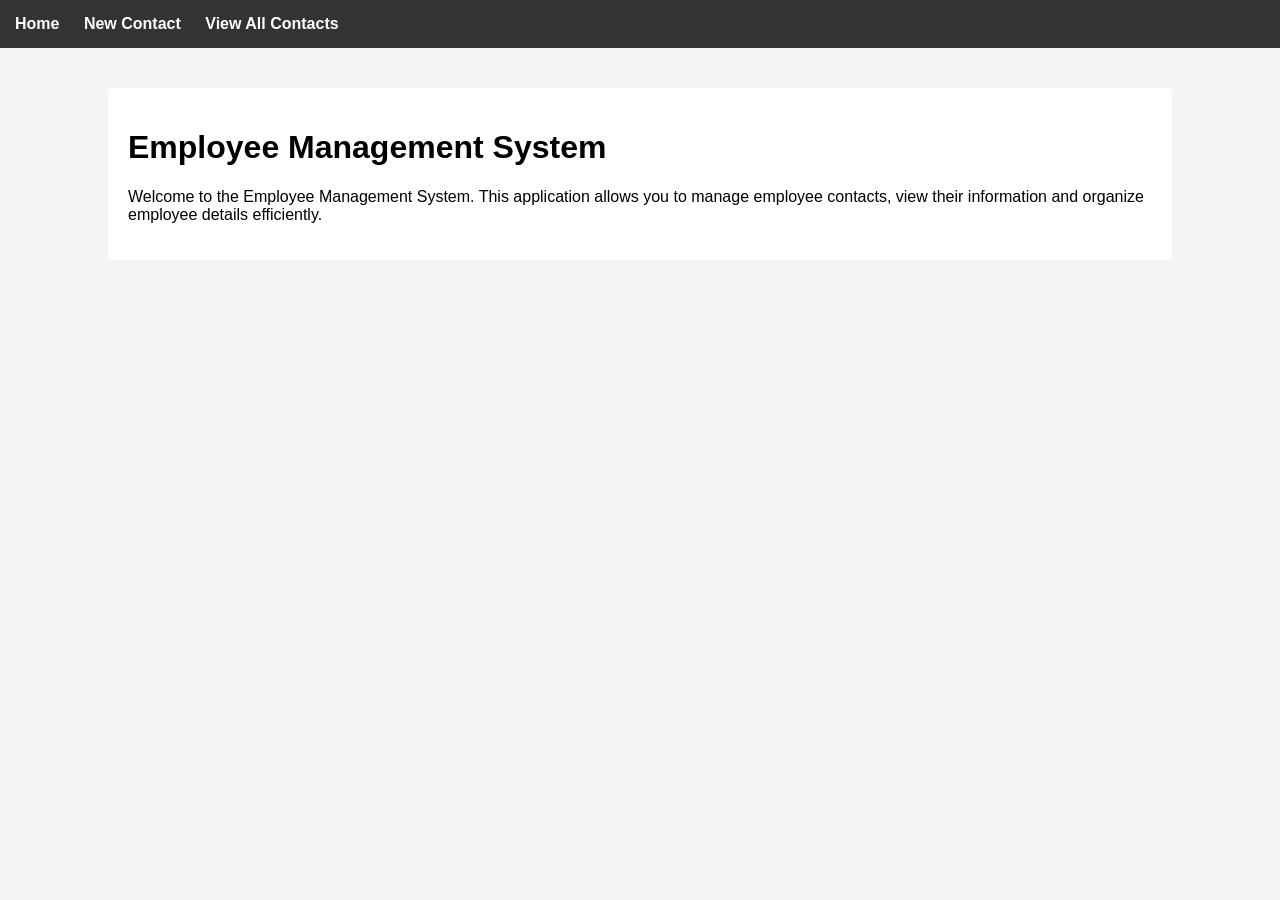
==== index.html @ 90accbc0 "index.html" ====
<!DOCTYPE html>
<html>
<head>
<title>Employee Management System</title>
<link rel="stylesheet" href="styles.css">
</head>

<body>

<nav>
<a href="index.html">Home</a>
<a href="new-contact.html">New Contact</a>
<a href="view-contacts.html">View All Contacts</a>
</nav>

<div class="container">

<h1>Employee Management System</h1>

<p>
Welcome to the Employee Management System. This application allows you to
manage employee contacts, view their information and organize employee
details efficiently.
</p>

</div>

</body>
</html>
---- styles.css ----
body{
font-family: Arial;
margin:0;
background:#f4f4f4;
}

nav{
background:#333;
padding:15px;
}

nav a{
color:white;
margin-right:20px;
text-decoration:none;
font-weight:bold;
}

nav a:hover{
color:#00c3ff;
}

.container{
width:80%;
margin:auto;
margin-top:40px;
background:white;
padding:20px;
border-radius:5px;
}

form input{
display:block;
width:100%;
padding:10px;
margin-bottom:15px;
border:1px solid #ccc;
}

button{
padding:10px 15px;
border:none;
background:#007BFF;
color:white;
cursor:pointer;
}

button:hover{
background:#0056b3;
}

table{
width:100%;
border-collapse:collapse;
margin-top:20px;
}

table, th, td{
border:1px solid #ddd;
}

th, td{
padding:12px;
text-align:left;
}

th{
background:#333;
color:white;
}
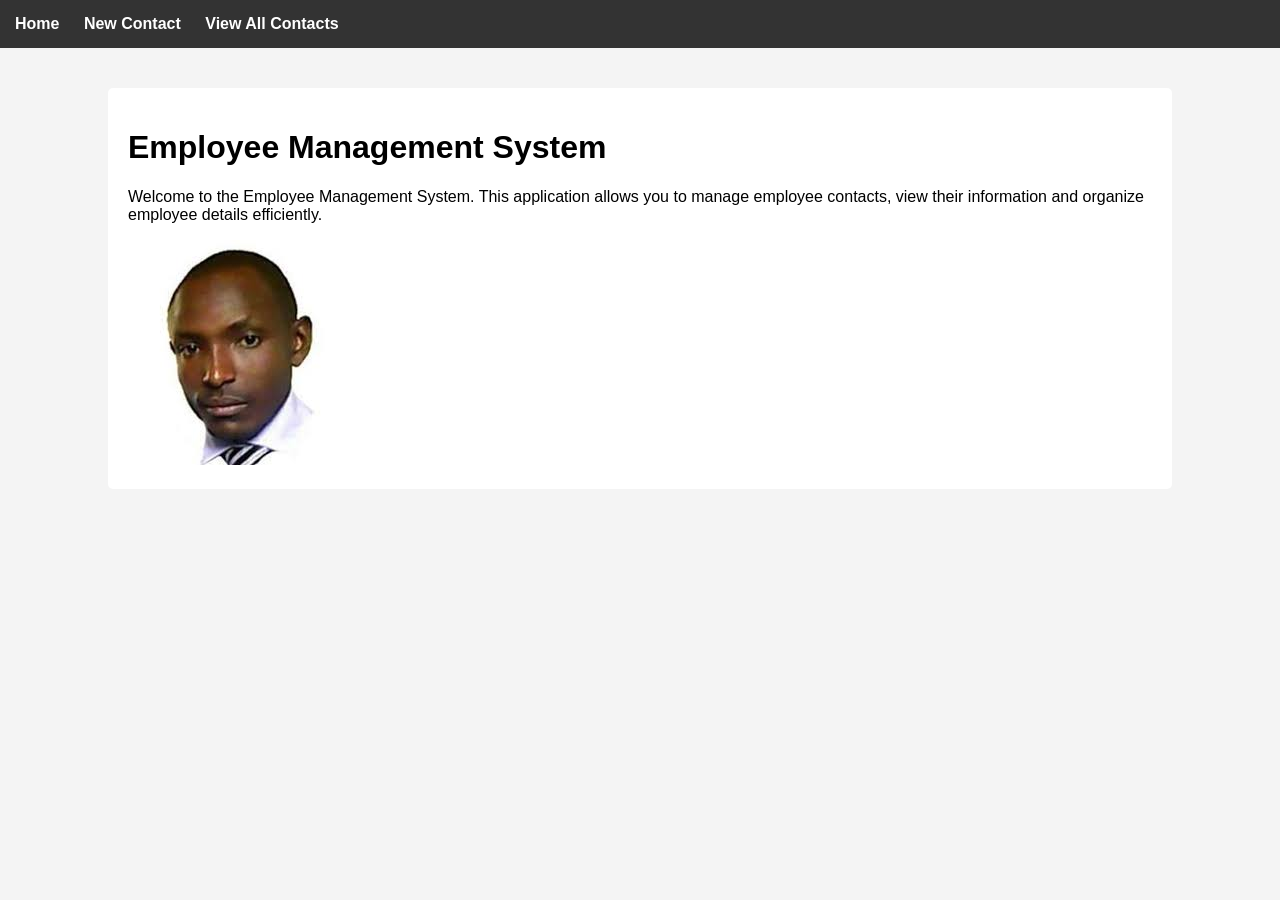
==== commit eddbab6a: "new-contacts.html" ====
--- a/index.html
+++ b/index.html
@@ -9,7 +9,7 @@
 
 <nav>
 <a href="index.html">Home</a>
-<a href="new-contact.html">New Contact</a>
+<a href="new-contacts.html">New Contact</a>
 <a href="view-contacts.html">View All Contacts</a>
 </nav>
 
@@ -22,6 +22,7 @@
 manage employee contacts, view their information and organize employee
 details efficiently.
 </p>
+<img src="image/mutai.jpg" alt="Employee Image">
 
 </div>
 
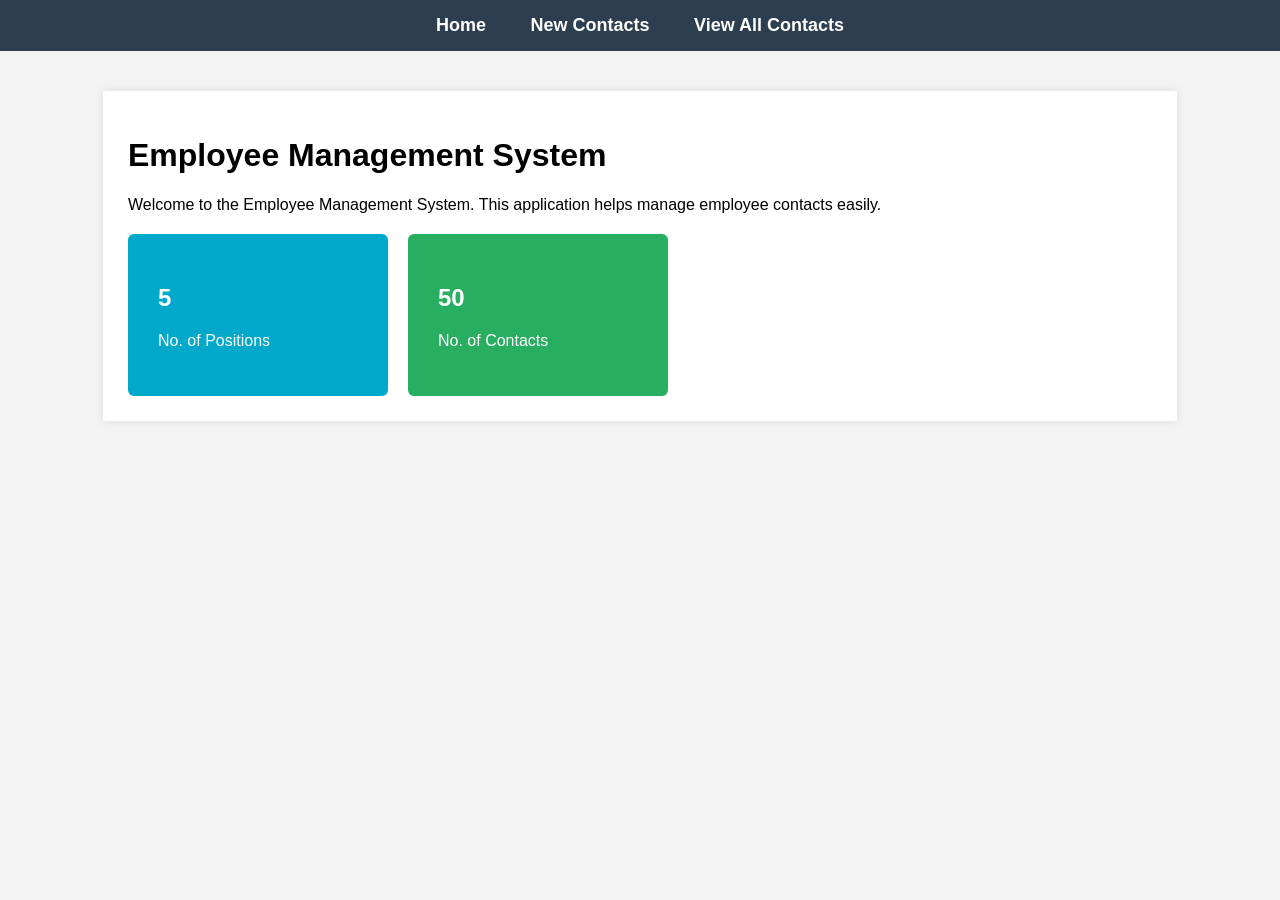
==== commit 6ca47958: "index.html" ====
--- a/index.html
+++ b/index.html
@@ -7,9 +7,9 @@
 
 <body>
 
-<nav>
+<nav class="navbar">
 <a href="index.html">Home</a>
-<a href="new-contacts.html">New Contact</a>
+<a href="new-contacts.html">New Contacts</a>
 <a href="view-contacts.html">View All Contacts</a>
 </nav>
 
@@ -17,12 +17,21 @@
 
 <h1>Employee Management System</h1>
 
-<p>
-Welcome to the Employee Management System. This application allows you to
-manage employee contacts, view their information and organize employee
-details efficiently.
-</p>
-<img src="image/mutai.jpg" alt="Employee Image">
+<p>Welcome to the Employee Management System. This application helps manage employee contacts easily.</p>
+
+<div class="cards">
+
+<div class="card blue">
+<h2>5</h2>
+<p>No. of Positions</p>
+</div>
+
+<div class="card green">
+<h2>50</h2>
+<p>No. of Contacts</p>
+</div>
+
+</div>
 
 </div>
 
--- a/styles.css
+++ b/styles.css
@@ -1,53 +1,73 @@
 body{
-font-family: Arial;
+font-family:Arial;
 margin:0;
 background:#f4f4f4;
 }
 
-nav{
-background:#333;
+/* Navigation Bar */
+
+.navbar{
+background:#2c3e50;
 padding:15px;
+text-align:center;
 }
 
-nav a{
+.navbar a{
 color:white;
-margin-right:20px;
+margin:0 20px;
 text-decoration:none;
+font-size:18px;
 font-weight:bold;
 }
 
-nav a:hover{
+.navbar a:hover{
 color:#00c3ff;
 }
 
+/* Page Layout */
+
 .container{
 width:80%;
-margin:auto;
-margin-top:40px;
+margin:40px auto;
 background:white;
-padding:20px;
-border-radius:5px;
+padding:25px;
+box-shadow:0 0 10px rgba(0,0,0,0.1);
 }
 
-form input{
-display:block;
+/* Cards */
+
+.cards{
+display:flex;
+gap:20px;
+margin-top:20px;
+}
+
+.card{
+padding:30px;
+color:white;
+border-radius:6px;
+width:200px;
+}
+
+.blue{
+background:#00a8cc;
+}
+
+.green{
+background:#27ae60;
+}
+
+/* Form */
+
+input{
 width:100%;
 padding:10px;
-margin-bottom:15px;
+margin:10px 0;
 border:1px solid #ccc;
+border-radius:4px;
 }
 
-button{
-padding:10px 15px;
-border:none;
-background:#007BFF;
-color:white;
-cursor:pointer;
-}
-
-button:hover{
-background:#0056b3;
-}
+/* Table */
 
 table{
 width:100%;
@@ -55,16 +75,43 @@
 margin-top:20px;
 }
 
-table, th, td{
+th,td{
+padding:10px;
 border:1px solid #ddd;
-}
-
-th, td{
-padding:12px;
-text-align:left;
 }
 
 th{
 background:#333;
 color:white;
+}
+
+/* Buttons */
+
+button{
+padding:6px 12px;
+border:none;
+cursor:pointer;
+margin-right:5px;
+border-radius:3px;
+}
+
+.details{
+background:#17a2b8;
+color:white;
+}
+
+.edit{
+background:#ffc107;
+}
+
+.delete{
+background:#dc3545;
+color:white;
+}
+
+.submit-btn{
+background:#28a745;
+color:white;
+width:100%;
+padding:10px;
 }
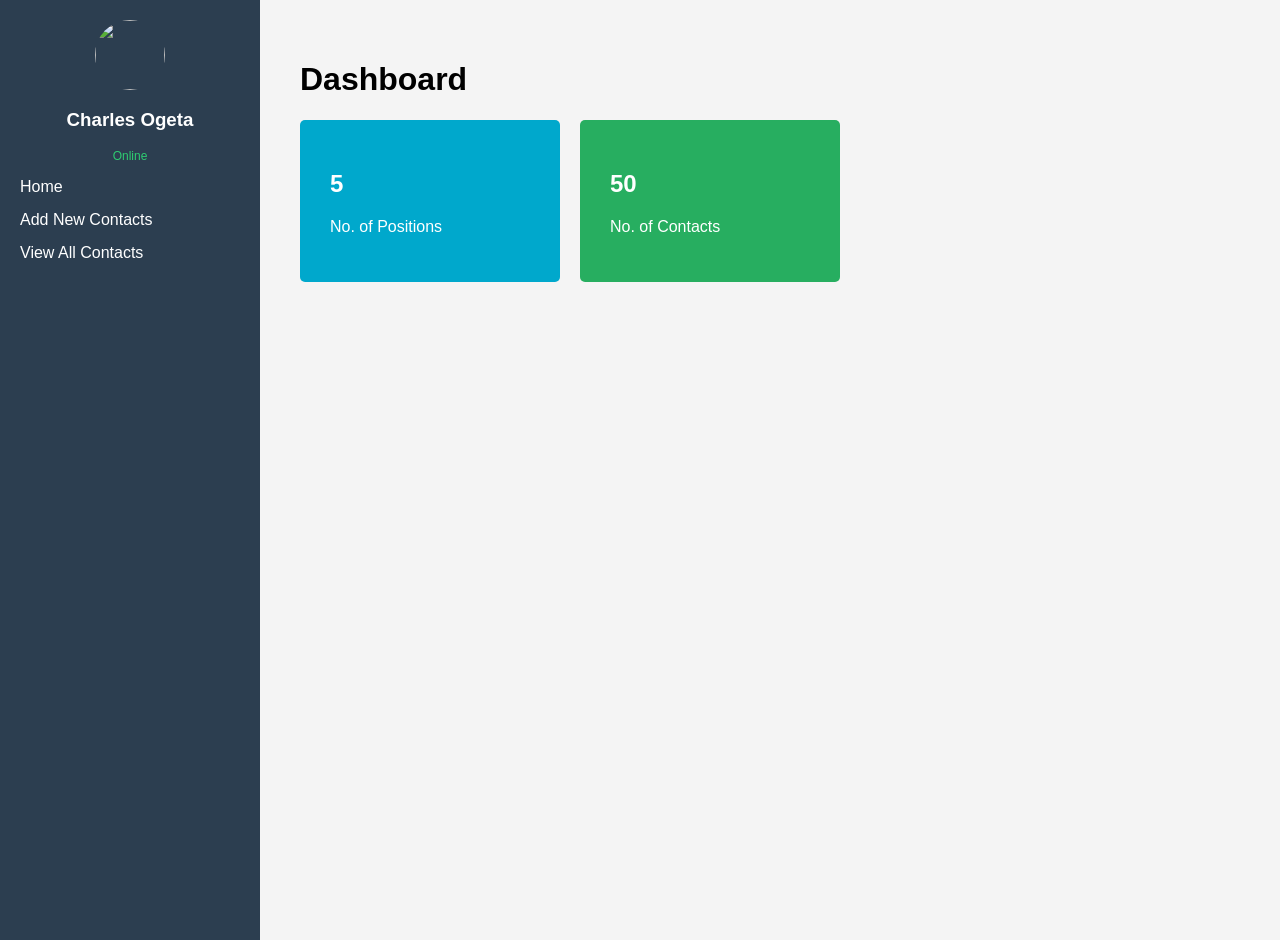
==== commit 0e7cef59: "index.html" ====
--- a/index.html
+++ b/index.html
@@ -7,17 +7,22 @@
 
 <body>
 
-<nav class="navbar">
+<div class="sidebar">
+
+<img src="images/profile.htm" class="profile">
+
+<h3>Charles Ogeta</h3>
+<p class="status">Online</p>
+
 <a href="index.html">Home</a>
-<a href="new-contacts.html">New Contacts</a>
+<a href="new-contacts.html">Add New Contacts</a>
 <a href="view-contacts.html">View All Contacts</a>
-</nav>
 
-<div class="container">
+</div>
 
-<h1>Employee Management System</h1>
+<div class="main">
 
-<p>Welcome to the Employee Management System. This application helps manage employee contacts easily.</p>
+<h1>Dashboard</h1>
 
 <div class="cards">
 
--- a/styles.css
+++ b/styles.css
@@ -1,37 +1,54 @@
 body{
+margin:0;
 font-family:Arial;
-margin:0;
-background:#f4f4f4;
+display:flex;
 }
 
-/* Navigation Bar */
+/* Sidebar */
 
-.navbar{
+.sidebar{
+width:220px;
 background:#2c3e50;
-padding:15px;
+color:white;
+height:100vh;
+padding:20px;
+}
+
+.profile{
+width:70px;
+height:70px;
+border-radius:50%;
+display:block;
+margin:auto;
+}
+
+.sidebar h3{
 text-align:center;
 }
 
-.navbar a{
-color:white;
-margin:0 20px;
-text-decoration:none;
-font-size:18px;
-font-weight:bold;
+.status{
+text-align:center;
+color:#2ecc71;
+font-size:12px;
 }
 
-.navbar a:hover{
-color:#00c3ff;
+.sidebar a{
+display:block;
+color:white;
+text-decoration:none;
+margin:15px 0;
 }
 
-/* Page Layout */
+.sidebar a:hover{
+background:#34495e;
+}
 
-.container{
-width:80%;
-margin:40px auto;
-background:white;
-padding:25px;
-box-shadow:0 0 10px rgba(0,0,0,0.1);
+/* Main Dashboard */
+
+.main{
+flex:1;
+padding:40px;
+background:#f4f4f4;
 }
 
 /* Cards */
@@ -39,13 +56,12 @@
 .cards{
 display:flex;
 gap:20px;
-margin-top:20px;
 }
 
 .card{
 padding:30px;
 color:white;
-border-radius:6px;
+border-radius:5px;
 width:200px;
 }
 
@@ -57,27 +73,44 @@
 background:#27ae60;
 }
 
-/* Form */
+/* Navigation bar */
+
+.navbar{
+background:#333;
+padding:15px;
+text-align:center;
+}
+
+.navbar a{
+color:white;
+margin:0 20px;
+text-decoration:none;
+}
+
+/* Forms */
+
+.container{
+width:70%;
+margin:40px auto;
+}
 
 input{
 width:100%;
 padding:10px;
-margin:10px 0;
+margin:8px 0;
 border:1px solid #ccc;
-border-radius:4px;
 }
 
-/* Table */
+/* Tables */
 
 table{
 width:100%;
 border-collapse:collapse;
-margin-top:20px;
 }
 
 th,td{
+border:1px solid #ccc;
 padding:10px;
-border:1px solid #ddd;
 }
 
 th{
@@ -88,11 +121,9 @@
 /* Buttons */
 
 button{
-padding:6px 12px;
+padding:6px 10px;
 border:none;
 cursor:pointer;
-margin-right:5px;
-border-radius:3px;
 }
 
 .details{
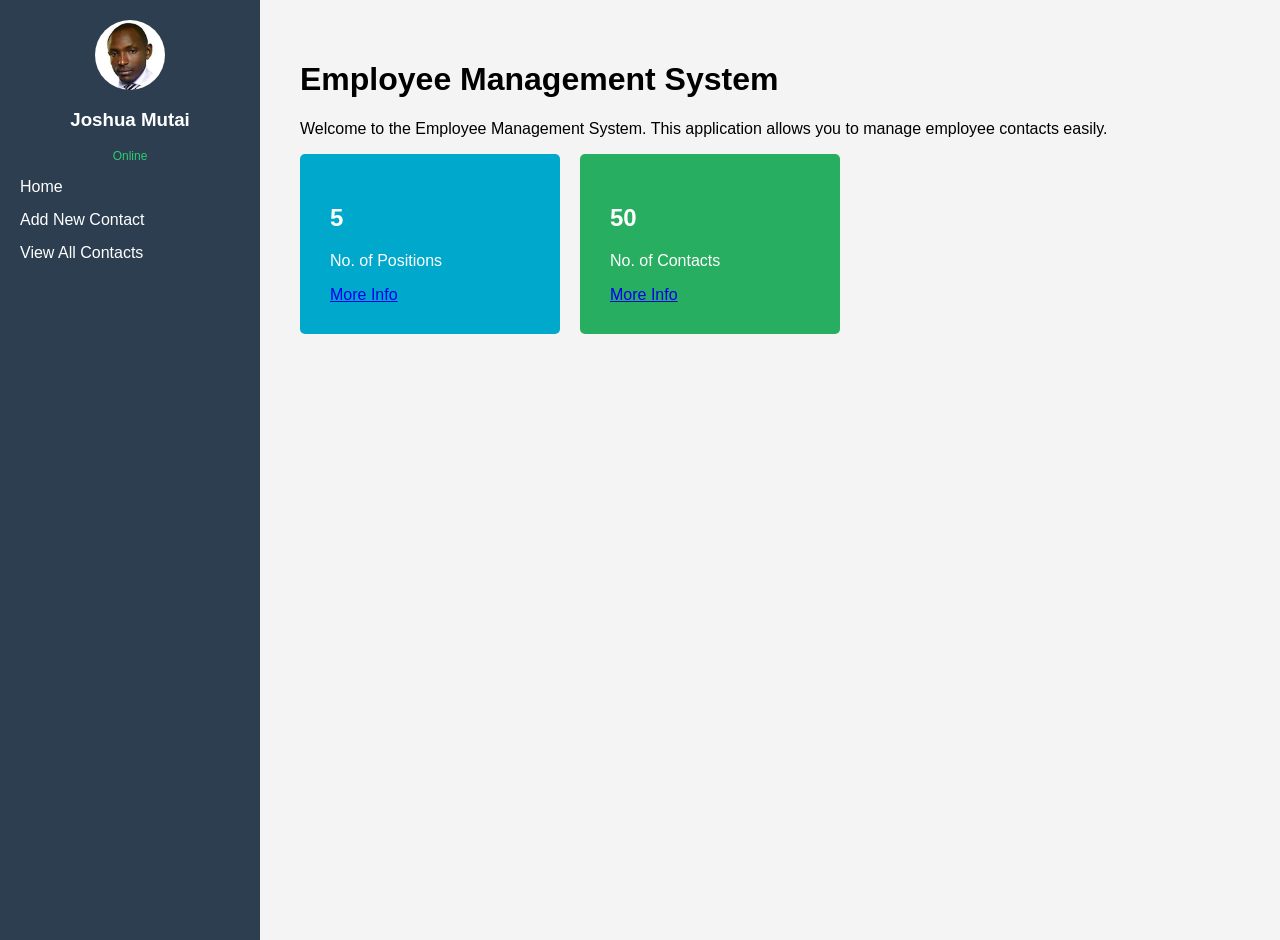
==== commit 8a169cff: "modification" ====
--- a/index.html
+++ b/index.html
@@ -9,31 +9,35 @@
 
 <div class="sidebar">
 
-<img src="images/profile.htm" class="profile">
+<img src="image/mutai.jpg" class="profile">
 
-<h3>Charles Ogeta</h3>
+<h3>Joshua Mutai</h3>
 <p class="status">Online</p>
 
 <a href="index.html">Home</a>
-<a href="new-contacts.html">Add New Contacts</a>
+<a href="new-contact.html">Add New Contact</a>
 <a href="view-contacts.html">View All Contacts</a>
 
 </div>
 
 <div class="main">
 
-<h1>Dashboard</h1>
+<h1>Employee Management System</h1>
+
+<p>Welcome to the Employee Management System. This application allows you to manage employee contacts easily.</p>
 
 <div class="cards">
 
 <div class="card blue">
 <h2>5</h2>
 <p>No. of Positions</p>
+<a href="#" onclick="moreInfo()">More Info</a>
 </div>
 
 <div class="card green">
 <h2>50</h2>
 <p>No. of Contacts</p>
+<a href="#" onclick="moreInfo()">More Info</a>
 </div>
 
 </div>
